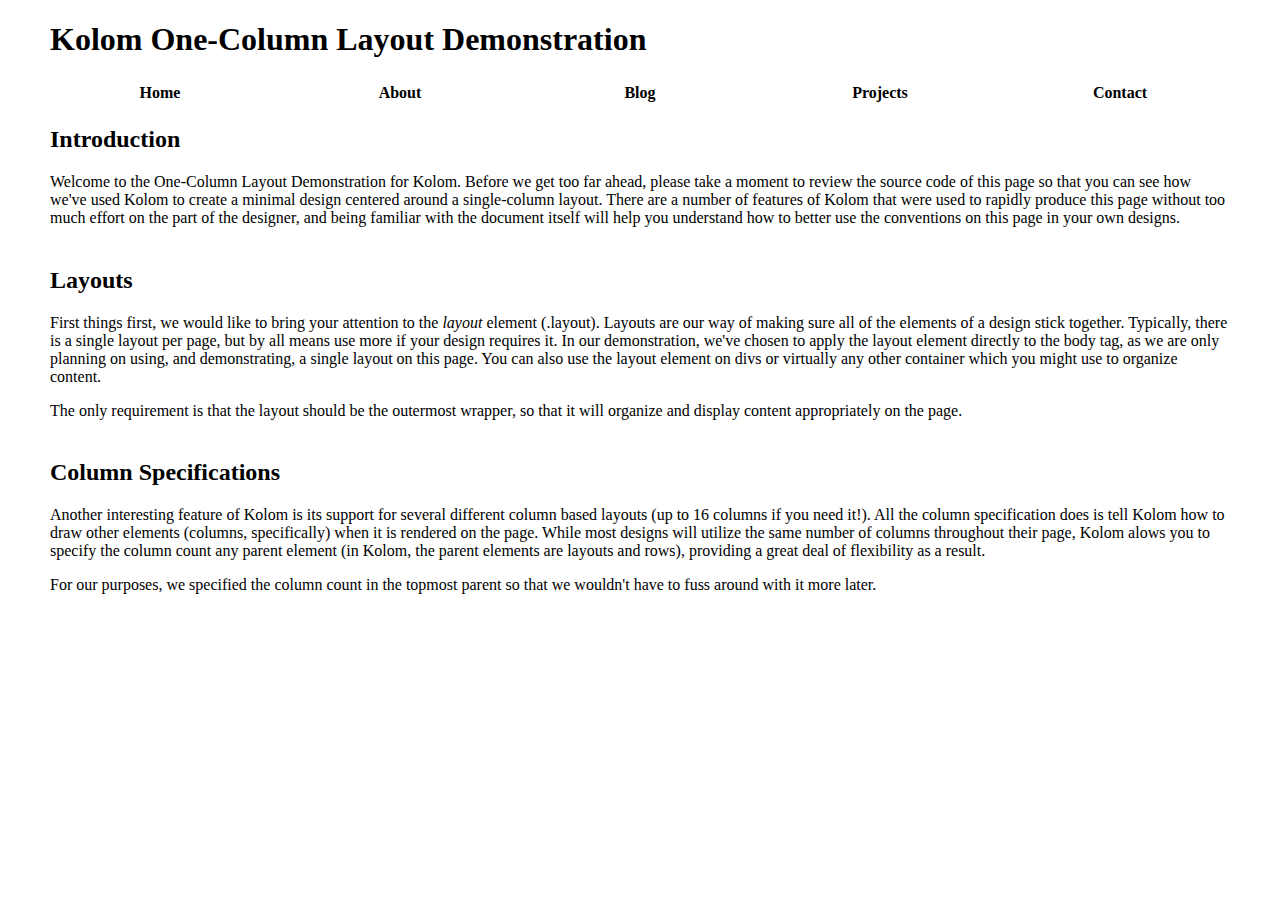
==== one-column.htm @ 41e34e13 "Start one-column layout demonstration" ====
<!doctype html>
<html>
<head>
    <meta charset="utf-8"/>
    <title>Kolom - One-Column Layout Demonstration</title>
    <link rel="stylesheet" href="kolom.css"/>
</head>
<body class="layout one-column">
    <div id="header" class="row">
        <div class="column">
            <h1>Kolom One-Column Layout Demonstration</h1>
        </div>
    </div>
    <ul id="top-nav" class="row">
        <li><a href="#">Home</a></li>
        <li><a href="#">About</a></li>
        <li><a href="#">Blog</a></li>
        <li><a href="#">Projects</a></li>
        <li><a href="#">Contact</a></li>
    </ul>
    <div id="introduction" class="row">
        <div class="column">
            <h2>Introduction</h2>
            <p>Welcome to the One-Column Layout Demonstration for Kolom. Before we get too far ahead, please take a moment to review the source code of this page so that you can see how we've used Kolom to create a minimal design centered around a single-column layout. There are a number of features of Kolom that were used to rapidly produce this page without too much effort on the part of the designer, and being familiar with the document itself will help you understand how to better use the conventions on this page in your own designs.</p>
        </div>
    </div>
    <div id="layouts" class="row">
        <div class="column">
            <h2>Layouts</h2>
            <p>First things first, we would like to bring your attention to the <em>layout</em> element (.layout). Layouts are our way of making sure all of the elements of a design stick together. Typically, there is a single layout per page, but by all means use more if your design requires it. In our demonstration, we've chosen to apply the layout element directly to the body tag, as we are only planning on using, and demonstrating, a single layout on this page. You can also use the layout element on divs or virtually any other container which you might use to organize content.</p>
            <p>The only requirement is that the layout should be the outermost wrapper, so that it will organize and display content appropriately on the page.</p>
        </div>
    </div>
    <div id="column-specifications" class="row">
        <div class="column">
            <h2>Column Specifications</h2>
            <p>Another interesting feature of Kolom is its support for several different column based layouts (up to 16 columns if you need it!). All the column specification does is tell Kolom how to draw other elements (columns, specifically) when it is rendered on the page. While most designs will utilize the same number of columns throughout their page, Kolom alows you to specify the column count any parent element (in Kolom, the parent elements are layouts and rows), providing a great deal of flexibility as a result.</p>
            <p>For our purposes, we specified the column count in the topmost parent so that we wouldn't have to fuss around with it more later.</p>
        </div>
    </div>
</body>
</html>
---- kolom.css ----
/* kolom.css */
@import url("css/reset.css");
@import url("css/layout.css");
@import url("css/fonts.css");

/* begin custom styles */
ul#top-nav{
    margin:0;
    padding:0;
    list-style-type:none;
}
#top-nav li{
    display:inline-block;
    float:left;
    list-style-type:none;
    text-align:center;
    margin:0;
    padding:0;
    width:20%;
}
#top-nav a{
    display:block;
    text-decoration:none;
    color:#000;
    font-weight:bold;
    height:18px;
}
#top-nav a:hover{
    color:#555;
}
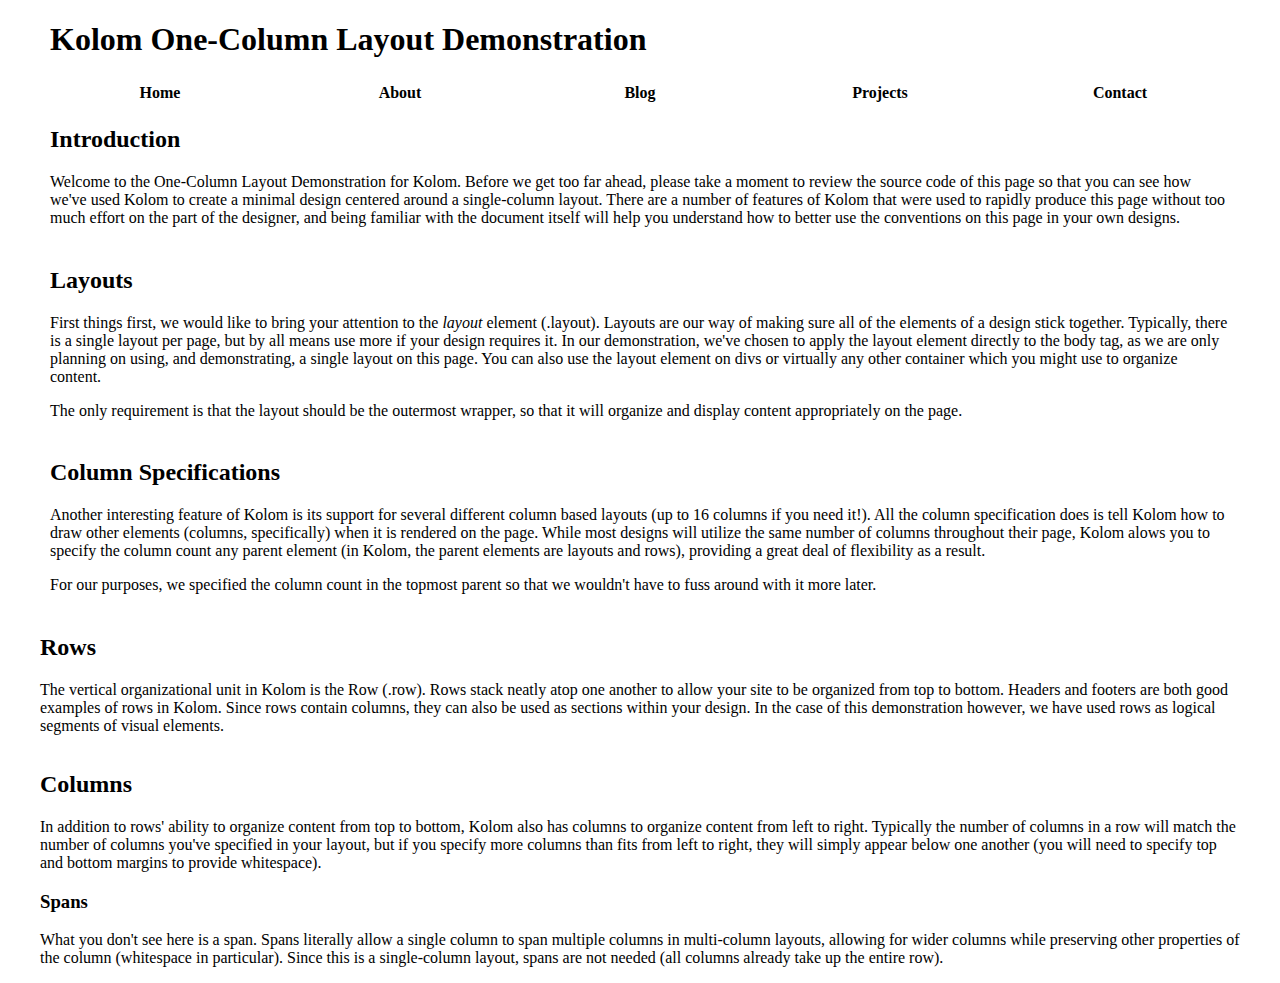
==== commit 09454c14: "Finish elements introduction in one-column demo. Removed unused demo files as part of project cleanu" ====
--- a/one-column.htm
+++ b/one-column.htm
@@ -38,5 +38,19 @@
             <p>For our purposes, we specified the column count in the topmost parent so that we wouldn't have to fuss around with it more later.</p>
         </div>
     </div>
+    <div id="rows" class="row">
+        <div id="column">
+            <h2>Rows</h2>
+            <p>The vertical organizational unit in Kolom is the Row (.row). Rows stack neatly atop one another to allow your site to be organized from top to bottom. Headers and footers are both good examples of rows in Kolom. Since rows contain columns, they can also be used as sections within your design. In the case of this demonstration however, we have used rows as logical segments of visual elements.</p>
+        </div>
+    </div>
+    <div id="columns" class="row">
+        <div id="column">
+            <h2>Columns</h2>
+            <p>In addition to rows' ability to organize content from top to bottom, Kolom also has columns to organize content from left to right. Typically the number of columns in a row will match the number of columns you've specified in your layout, but if you specify more columns than fits from left to right, they will simply appear below one another (you will need to specify top and bottom margins to provide whitespace).</p>
+            <h3>Spans</h3>
+            <p>What you don't see here is a span. Spans literally allow a single column to span multiple columns in multi-column layouts, allowing for wider columns while preserving other properties of the column (whitespace in particular). Since this is a single-column layout, spans are not needed (all columns already take up the entire row).</p>
+        </div>
+    </div>
 </body>
 </html>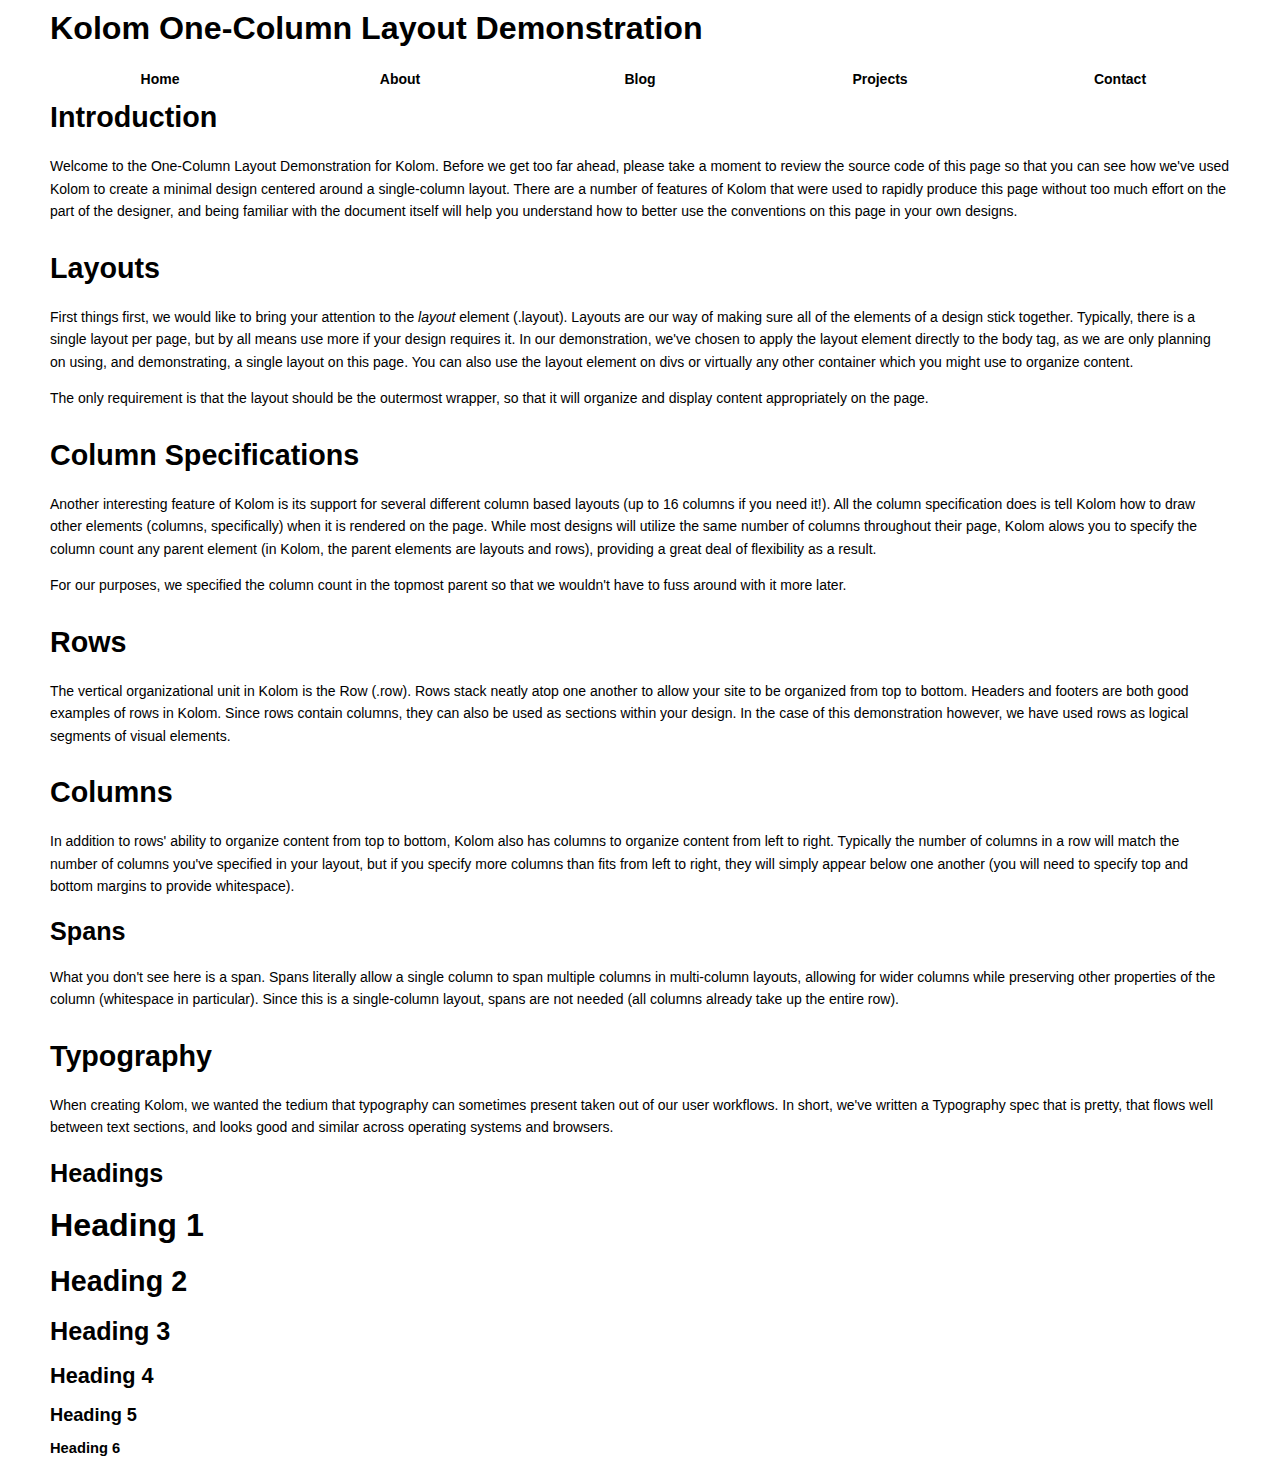
==== commit b34a0096: "Add headings for small and large screen devices" ====
--- a/one-column.htm
+++ b/one-column.htm
@@ -38,19 +38,32 @@
             <p>For our purposes, we specified the column count in the topmost parent so that we wouldn't have to fuss around with it more later.</p>
         </div>
     </div>
-    <div id="rows" class="row">
-        <div id="column">
+    <div id="rows-info" class="row">
+        <div class="column">
             <h2>Rows</h2>
             <p>The vertical organizational unit in Kolom is the Row (.row). Rows stack neatly atop one another to allow your site to be organized from top to bottom. Headers and footers are both good examples of rows in Kolom. Since rows contain columns, they can also be used as sections within your design. In the case of this demonstration however, we have used rows as logical segments of visual elements.</p>
         </div>
     </div>
-    <div id="columns" class="row">
-        <div id="column">
+    <div id="columns-info" class="row">
+        <div class="column">
             <h2>Columns</h2>
             <p>In addition to rows' ability to organize content from top to bottom, Kolom also has columns to organize content from left to right. Typically the number of columns in a row will match the number of columns you've specified in your layout, but if you specify more columns than fits from left to right, they will simply appear below one another (you will need to specify top and bottom margins to provide whitespace).</p>
             <h3>Spans</h3>
             <p>What you don't see here is a span. Spans literally allow a single column to span multiple columns in multi-column layouts, allowing for wider columns while preserving other properties of the column (whitespace in particular). Since this is a single-column layout, spans are not needed (all columns already take up the entire row).</p>
         </div>
     </div>
+    <div id="typography" class="row">
+        <div class="column">
+            <h2>Typography</h2>
+            <p>When creating Kolom, we wanted the tedium that typography can sometimes present taken out of our user workflows. In short, we've written a Typography spec that is pretty, that flows well between text sections, and looks good and similar across operating systems and browsers.</p>
+            <h3>Headings</h3>
+            <h1>Heading 1</h1>
+            <h2>Heading 2</h2>
+            <h3>Heading 3</h3>
+            <h4>Heading 4</h4>
+            <h5>Heading 5</h5>
+            <h6>Heading 6</h6>
+        </div>
+    </div>
 </body>
 </html>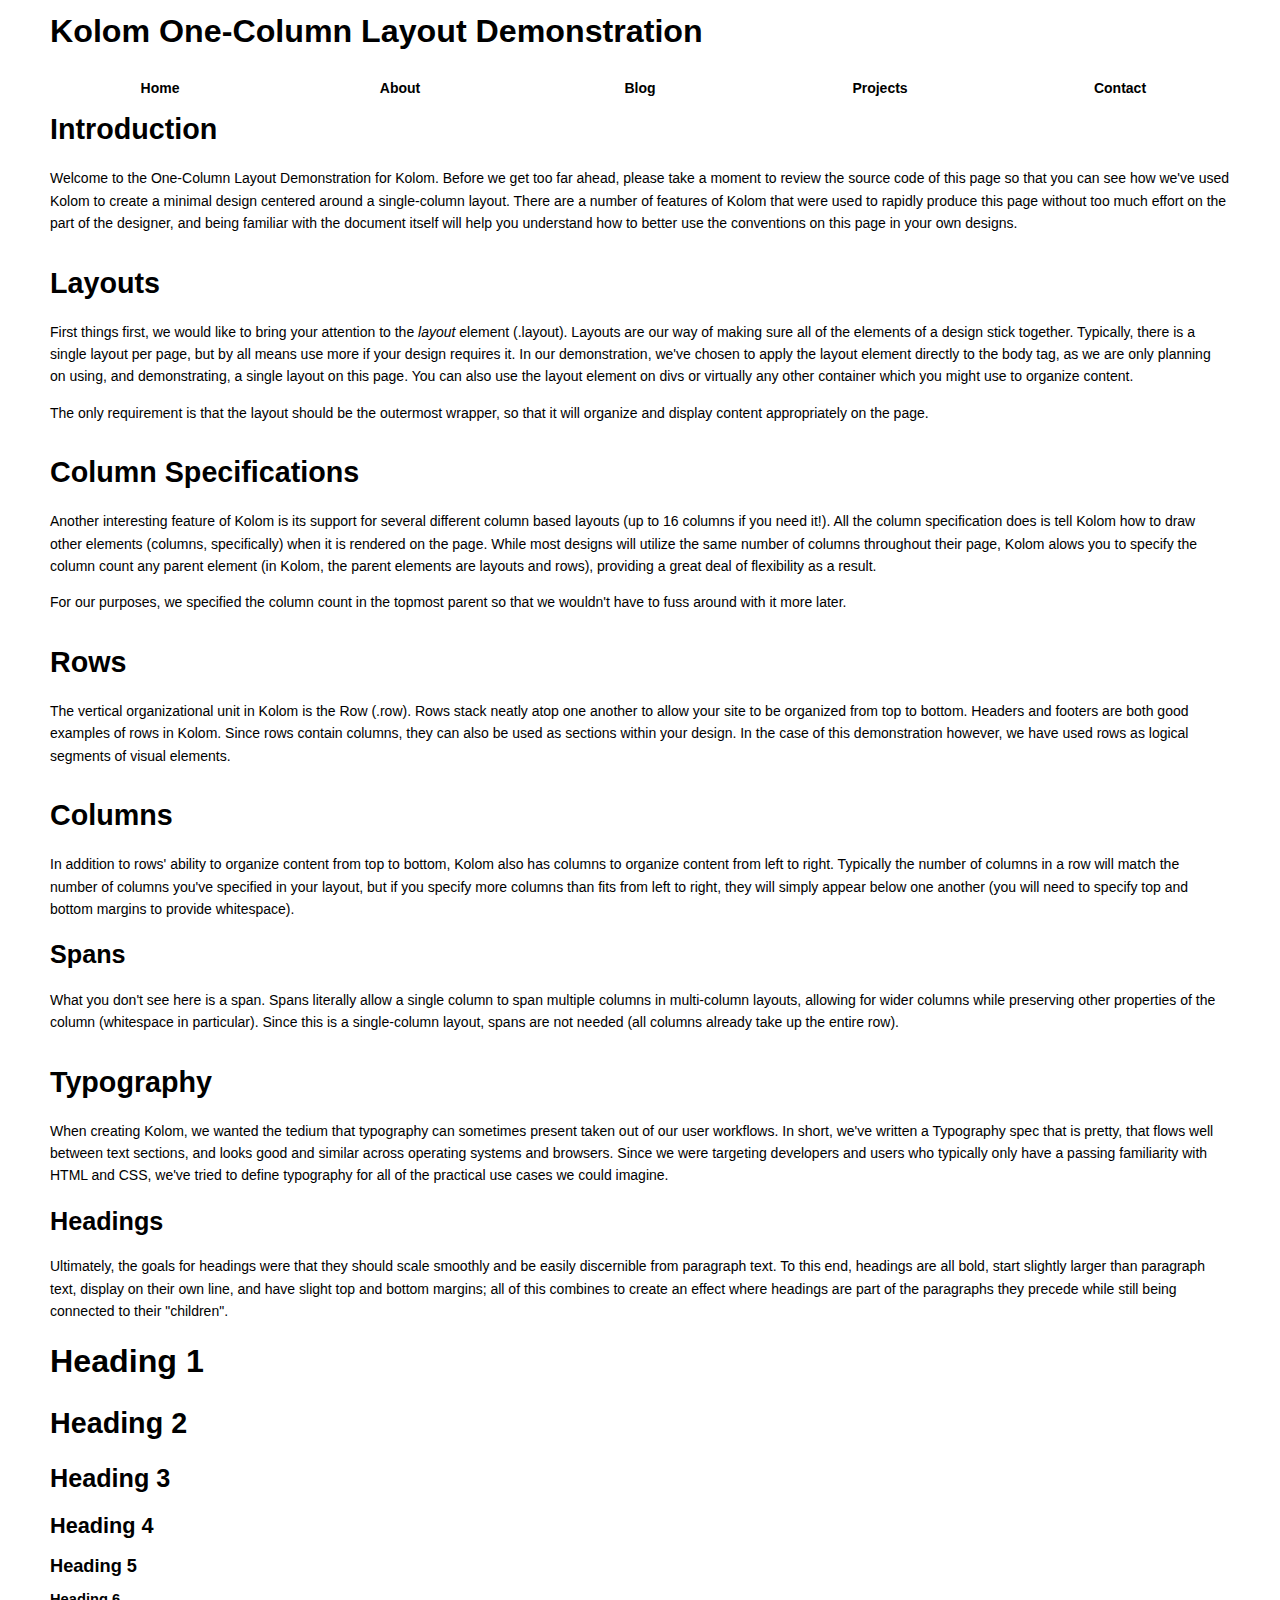
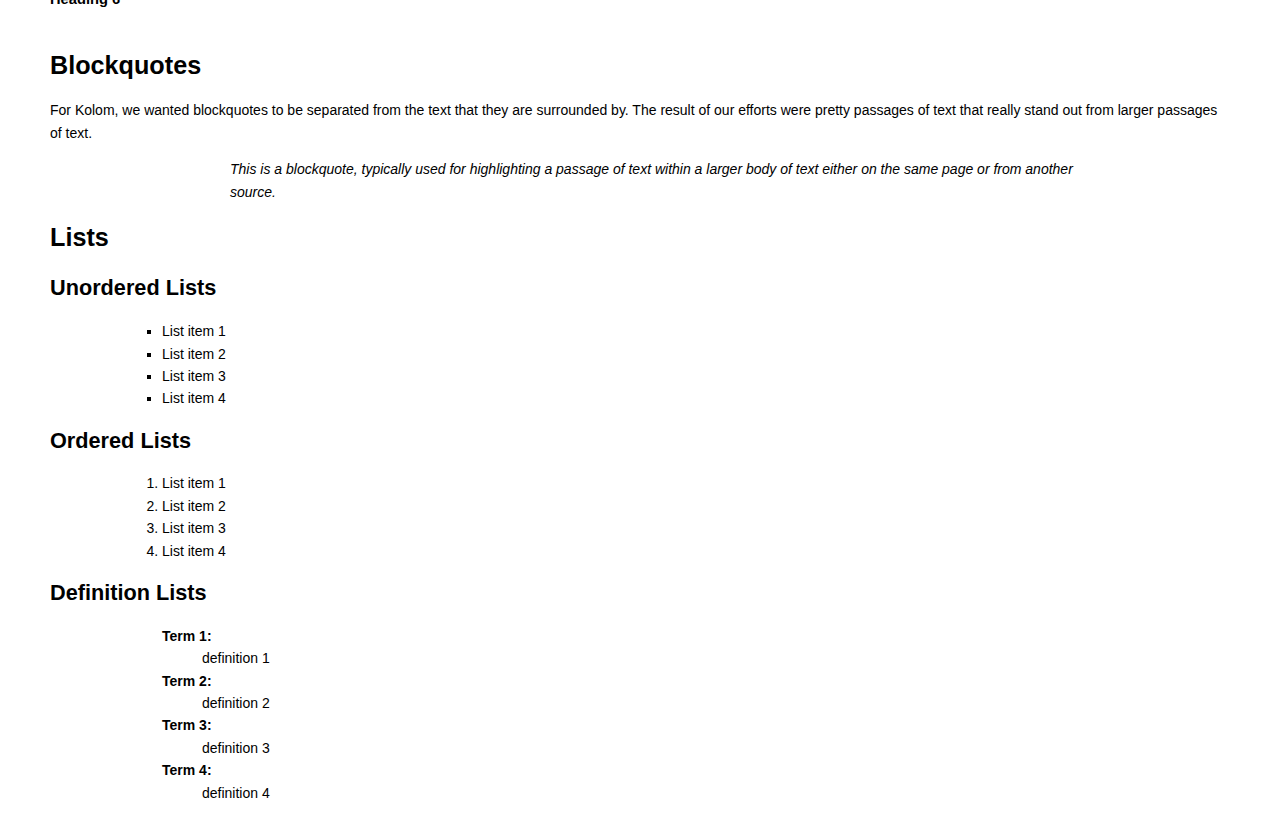
==== commit 2acd3877: "Add sections for blockquotes and lists to one-column layout demo" ====
--- a/one-column.htm
+++ b/one-column.htm
@@ -55,14 +55,42 @@
     <div id="typography" class="row">
         <div class="column">
             <h2>Typography</h2>
-            <p>When creating Kolom, we wanted the tedium that typography can sometimes present taken out of our user workflows. In short, we've written a Typography spec that is pretty, that flows well between text sections, and looks good and similar across operating systems and browsers.</p>
+            <p>When creating Kolom, we wanted the tedium that typography can sometimes present taken out of our user workflows. In short, we've written a Typography spec that is pretty, that flows well between text sections, and looks good and similar across operating systems and browsers. Since we were targeting developers and users who typically only have a passing familiarity with HTML and CSS, we've tried to define typography for all of the practical use cases we could imagine.</p>
             <h3>Headings</h3>
+            <p>Ultimately, the goals for headings were that they should scale smoothly and be easily discernible from paragraph text. To this end, headings are all bold, start slightly larger than paragraph text, display on their own line, and have slight top and bottom margins; all of this combines to create an effect where headings are part of the paragraphs they precede while still being connected to their "children".</p>
             <h1>Heading 1</h1>
             <h2>Heading 2</h2>
             <h3>Heading 3</h3>
             <h4>Heading 4</h4>
             <h5>Heading 5</h5>
             <h6>Heading 6</h6>
+            <br />
+            <h3>Blockquotes</h3>
+            <p>For Kolom, we wanted blockquotes to be separated from the text that they are surrounded by. The result of our efforts were pretty passages of text that really stand out from larger passages of text.</p>
+            <blockquote>This is a blockquote, typically used for highlighting a passage of text within a larger body of text either on the same page or from another source.</blockquote>
+            <h3>Lists</h3>
+            <p></p>
+            <h4>Unordered Lists</h4>
+            <ul>
+                <li>List item 1</li>
+                <li>List item 2</li>
+                <li>List item 3</li>
+                <li>List item 4</li>
+            </ul>
+            <h4>Ordered Lists</h4>
+            <ol>
+                <li>List item 1</li>
+                <li>List item 2</li>
+                <li>List item 3</li>
+                <li>List item 4</li>
+            </ol>
+            <h4>Definition Lists</h4>
+            <dl>
+                <dt>Term 1</dt><dd>definition 1</dd>
+                <dt>Term 2</dt><dd>definition 2</dd>
+                <dt>Term 3</dt><dd>definition 3</dd>
+                <dt>Term 4</dt><dd>definition 4</dd>
+            </dl>
         </div>
     </div>
 </body>
